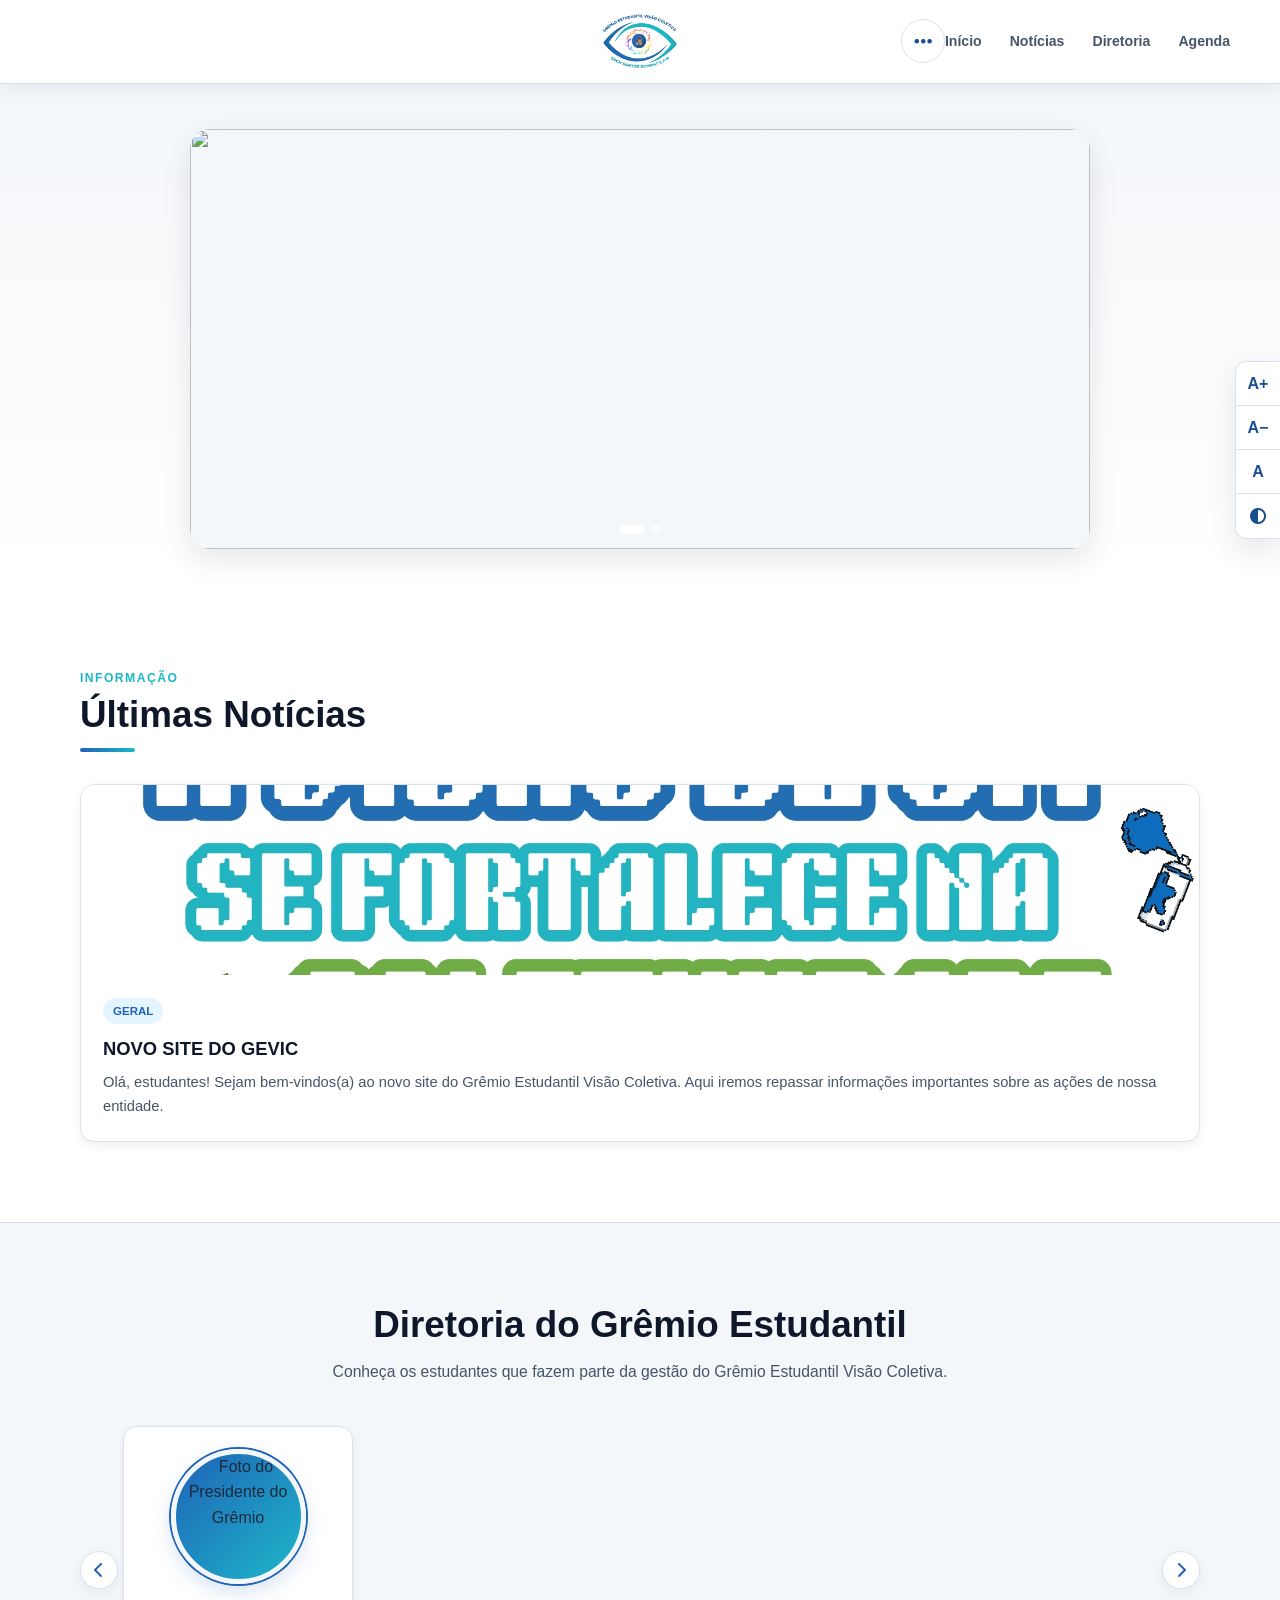
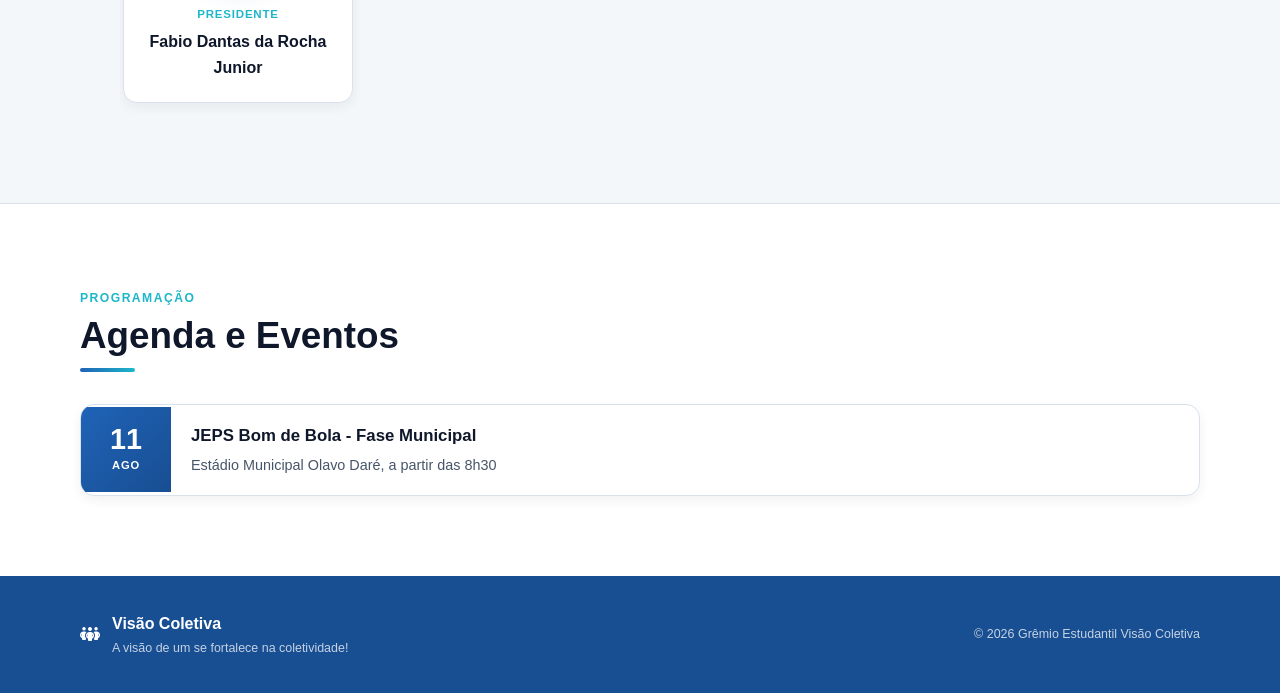
==== index.html @ e482800d "Atualizar o index.html" ====
<!DOCTYPE html>
<html lang="pt-BR">
<head>
    <meta charset="UTF-8">
    <meta name="viewport" content="width=device-width, initial-scale=1.0">

    <meta
        name="description"
        content="Site oficial do Grêmio Estudantil Visão Coletiva — GEVIC."
    >

    <title>Grêmio Estudantil Visão Coletiva | GEVIC</title>

    <link rel="stylesheet" href="style.css">

    <link
        rel="stylesheet"
        href="https://cdnjs.cloudflare.com/ajax/libs/font-awesome/6.4.0/css/all.min.css"
    >
</head>

<body>

    <!-- =====================================================
         ACESSIBILIDADE
    ====================================================== -->

    <aside
        class="accessibility-side"
        aria-label="Ferramentas de acessibilidade"
    >

        <button
            id="btn-increase-text"
            type="button"
            aria-label="Aumentar tamanho do texto"
            title="Aumentar texto"
        >
            A+
        </button>

        <button
            id="btn-decrease-text"
            type="button"
            aria-label="Diminuir tamanho do texto"
            title="Diminuir texto"
        >
            A−
        </button>

        <button
            id="btn-normal-text"
            type="button"
            aria-label="Restaurar tamanho normal"
            title="Tamanho normal"
        >
            A
        </button>

        <button
            id="btn-contrast"
            type="button"
            aria-label="Ativar alto contraste"
            title="Alto contraste"
        >
            <i class="fa-solid fa-circle-half-stroke"></i>
        </button>

    </aside>


    <!-- =====================================================
         CABEÇALHO
    ====================================================== -->

    <header class="site-header">

        <div class="header-container">

            <!-- Menu mobile -->
            <button
                class="mobile-menu-button"
                id="mobile-menu"
                type="button"
                aria-label="Abrir menu"
                aria-controls="nav-list"
                aria-expanded="false"
            >
                <i class="fa-solid fa-bars"></i>
            </button>


            <!-- Navegação esquerda -->
            <nav
                id="nav-list"
                class="main-nav"
                aria-label="Navegação principal"
            >

                <ul>
                    <li>
                        <a href="#home">Início</a>
                    </li>

                    <li>
                        <a href="#noticias">Notícias</a>
                    </li>

                    <li>
                        <a href="#diretoria">Diretoria</a>
                    </li>

                    <li>
                        <a href="#agenda">Agenda</a>
                    </li>
                </ul>

            </nav>


            <!-- =================================================
                 LOGO CENTRAL
            ================================================== -->

            <a
                href="#home"
                class="center-logo"
                aria-label="Grêmio Estudantil Visão Coletiva"
            >

                <img src="gevic.png" alt="Logo do Grêmio"
                class="header-logo">

            </a>


            <!-- =================================================
                 AÇÕES DO CABEÇALHO
            ================================================== -->

            <div class="header-actions">

                <button
                    class="header-more-button"
                    id="btn-search"
                    type="button"
                    aria-label="Abrir pesquisa"
                    aria-expanded="false"
                    title="Pesquisar"
                >
                    <i class="fa-solid fa-ellipsis"></i>
                </button>

            </div>

        </div>


        <!-- =====================================================
             PAINEL DE PESQUISA
        ====================================================== -->

        <div
            class="search-panel"
            id="search-panel"
            aria-hidden="true"
        >

            <form
                id="search-form"
                role="search"
            >

                <label for="site-search">
                    Pesquisar no site
                </label>

                <div class="search-input-wrap">

                    <input
                        id="site-search"
                        type="search"
                        placeholder="Digite o que procura..."
                        autocomplete="off"
                    >

                    <button
                        type="submit"
                        aria-label="Pesquisar"
                    >
                        <i class="fa-solid fa-magnifying-glass"></i>
                    </button>

                </div>

            </form>

        </div>

    </header>



    <!-- =====================================================
         CONTEÚDO PRINCIPAL
    ====================================================== -->

    <main>


        <!-- =================================================
             INÍCIO / BANNERS
        ================================================== -->

        <section
            id="home"
            class="hero-section"
        >

            <div
                class="banner-carousel-container"
                id="banner-container"
            >

                <div
                    class="banner-track"
                    id="banner-track"
                >

                    <div class="banner-slide active">

                        <img
                            src="slogan.jpg
                            alt="Banner do Grêmio Estudantil Visão Coletiva"
                            class="banner-img"
                        >

                    </div>


                    <div class="banner-slide">

                        <img
                            src="11ago.png"
                            alt="Banner Dia do Estudante"
                            class="banner-img"
                        >

                    </div>

                </div>


                <div
                    class="carousel-dots"
                    id="banner-dots"
                    aria-label="Selecionar banner"
                ></div>

            </div>

        </section>



        <!-- =================================================
             NOTÍCIAS
        ================================================== -->

        <section
            id="noticias"
            class="section-light"
        >

            <div class="container">

                <div class="section-heading">

                    <span class="section-kicker">
                        Informação
                    </span>

                    <h2 class="section-title">
                        Últimas Notícias
                    </h2>

                </div>


                <div
                    class="grid-cards"
                    id="noticias-grid"
                >

                    <article class="card">

                        <img
                            src="slogan.jpg"
                            alt="Imagem da notícia 1"
                            class="card-img"
                        >

                        <div class="card-content">

                            <span class="card-tag">
                                Geral
                            </span>

                            <h3>
                                NOVO SITE DO GEVIC
                            </h3>

                            <p>
                                Olá, estudantes! Sejam bem-vindos(a) ao novo site do Grêmio Estudantil Visão Coletiva. Aqui iremos repassar informações importantes sobre as ações de nossa entidade.
                            </p>

                        </div>

                    </article>
                </div>

            </div>

        </section>



        <!-- =================================================
             DIRETORIA
        ================================================== -->

        <section
            id="diretoria"
            class="section-gray"
        >

            <div class="container">

                <div class="section-heading center">

                 <h2 class="section-title">
                        Diretoria do Grêmio Estudantil
                    </h2>

                    <p class="section-intro">
                        Conheça os estudantes que fazem parte da gestão
                        do Grêmio Estudantil Visão Coletiva.
                    </p>

                </div>


                <div class="members-carousel-wrapper">

                    <button
                        class="member-control prev"
                        id="member-prev"
                        type="button"
                        aria-label="Membro anterior"
                    >
                        <i class="fa-solid fa-chevron-left"></i>
                    </button>


                    <div
                        class="members-viewport"
                        id="members-viewport"
                    >

                        <div
                            class="members-track"
                            id="membros-grid"
                        >


                            <!-- MEMBRO 01 -->

                            <article class="member-card">

                                <div class="member-photo">

                                    <img
                                        src="diretoria/membro-01.jpg"
                                        alt="Foto do Presidente do Grêmio"
                                        loading="lazy"
                                    >

                                </div>

                                <span class="member-role">
                                    Presidente
                                </span>

                                <h3>
                                    Fabio Dantas da Rocha Junior
                                </h3>

                            </article>

                        </div>

                    </div>


                    <button
                        class="member-control next"
                        id="member-next"
                        type="button"
                        aria-label="Próximo membro"
                    >
                        <i class="fa-solid fa-chevron-right"></i>
                    </button>

                </div>

            </div>

        </section>



        <!-- =================================================
             AGENDA
        ================================================== -->

        <section
            id="agenda"
            class="section-light"
        >

            <div class="container">

                <div class="section-heading">

                    <span class="section-kicker">
                        Programação
                    </span>

                    <h2 class="section-title">
                        Agenda e Eventos
                    </h2>

                </div>


                <div
                    class="events-list"
                    id="eventos-list"
                >

                    <article class="event-item">

                        <div class="event-date">

                            <span class="day">
                                11
                            </span>

                            <span class="month">
                                AGO
                            </span>

                        </div>


                        <div class="event-details">

                            <h3>
                                JEPS Bom de Bola - Fase Municipal
                            </h3>

                            <p>
                                Estádio Municipal Olavo Daré, a partir das 8h30
                            </p>

                        </div>

                    </article>

                </div>

            </div>

        </section>

    </main>



    <!-- =====================================================
         RODAPÉ
    ====================================================== -->

    <footer>

        <div class="footer-container">

            <div class="footer-brand">

                <span class="logo-mark small">
                    <i class="fa-solid fa-people-group"></i>
                </span>

                <div>

                    <strong>
                        Visão Coletiva
                    </strong>

                    <p>
                        A visão de um se fortalece na coletividade!
                    </p>

                </div>

            </div>


            <p class="copyright">
                © 2026 Grêmio Estudantil Visão Coletiva
            </p>

        </div>

    </footer>


    <script src="script.js"></script>

</body>
</html>
---- style.css ----
/* ============================================================
   VARIÁVEIS
============================================================ */

:root {
    --blue: #1F63B7;
    --blue-dark: #184E92;
    --turquoise: #1DB7C9;

    --white: #FFFFFF;
    --gray-50: #F8FAFC;
    --gray-100: #F4F7FA;
    --gray-200: #E2E8F0;
    --gray-400: #94A3B8;
    --gray-600: #475569;
    --gray-800: #1E293B;
    --gray-900: #0F172A;

    --border: #D9E2EC;

    --radius-sm: 8px;
    --radius-md: 14px;
    --radius-lg: 20px;

    --shadow-sm: 0 4px 12px rgba(15, 23, 42, .06);
    --shadow-md: 0 10px 30px rgba(15, 23, 42, .10);

    --font:
        Inter,
        -apple-system,
        BlinkMacSystemFont,
        "Segoe UI",
        sans-serif;
}


/* ============================================================
   RESET
============================================================ */

* {
    margin: 0;
    padding: 0;
    box-sizing: border-box;
}

html {
    scroll-behavior: smooth;
    scroll-padding-top: 90px;
}

body {
    font-family: var(--font);
    background: var(--white);
    color: var(--gray-800);
    line-height: 1.6;
    overflow-x: hidden;
}

body.high-contrast {
    --white: #000000;
    --gray-50: #000000;
    --gray-100: #111111;
    --gray-200: #FFFFFF;
    --gray-600: #FFFFFF;
    --gray-800: #FFFFFF;
    --gray-900: #FFFF00;
    --border: #FFFFFF;

    background: #000;
    color: #fff;
}

a {
    color: inherit;
    text-decoration: none;
}

button,
input {
    font: inherit;
}

button {
    cursor: pointer;
}

img {
    max-width: 100%;
    display: block;
}


/* ============================================================
   CONTAINER
============================================================ */

.container {
    width: min(1120px, calc(100% - 40px));
    margin: 0 auto;
}


/* ============================================================
   ACESSIBILIDADE LATERAL
============================================================ */

.accessibility-side {
    position: fixed;
    right: 0;
    top: 50%;
    transform: translateY(-50%);

    display: flex;
    flex-direction: column;

    background: var(--white);

    border: 1px solid var(--border);
    border-right: none;

    border-radius: 12px 0 0 12px;

    box-shadow: var(--shadow-md);

    overflow: hidden;

    z-index: 2000;
}

.accessibility-side button {
    width: 44px;
    height: 44px;

    border: none;
    border-bottom: 1px solid var(--border);

    background: var(--white);
    color: var(--blue-dark);

    font-weight: 800;

    display: flex;
    align-items: center;
    justify-content: center;

    transition: .2s;
}

.accessibility-side button:last-child {
    border-bottom: none;
}

.accessibility-side button:hover,
.accessibility-side button:focus-visible {
    background: var(--blue);
    color: white;
}


/* ============================================================
   CABEÇALHO
============================================================ */

.site-header {
    position: sticky;
    top: 0;

    width: 100%;

    background: rgba(255, 255, 255, .96);

    backdrop-filter: blur(12px);

    border-bottom: 1px solid var(--border);

    box-shadow: 0 4px 18px rgba(15, 23, 42, .07);

    z-index: 1500;
}

.header-container {
    position: relative;

    width: min(1180px, calc(100% - 40px));
    height: 82px;

    margin: 0 auto;

    display: flex;
    align-items: center;
    justify-content: space-between;
}


/* ============================================================
   LOGO CENTRAL
============================================================ */

.center-logo {
    position: absolute;
    left: 50%;
    top: 50%;

    transform: translate(-50%, -50%);

    display: flex;
    align-items: center;
    gap: 10px;

    color: var(--blue-dark);

    white-space: nowrap;

    transition: .25s;
}

.center-logo:hover {
    transform: translate(-50%, -50%) scale(1.03);
}

.header-logo{
    width: 100px;
    height: 100px;
    object-fit: contain;
    display: block;
}


/* ============================================================
   NAVEGAÇÃO
============================================================ */

.main-nav {
    order: 1;
}

.main-nav ul {
    list-style: none;

    display: flex;
    align-items: center;

    gap: 28px;
}

.main-nav a {
    position: relative;

    color: var(--gray-600);

    font-size: .88rem;
    font-weight: 750;

    transition: color .2s;
}

.main-nav a::after {
    content: "";

    position: absolute;

    left: 0;
    bottom: -7px;

    width: 0;
    height: 2px;

    background: var(--turquoise);

    transition: width .2s;
}

.main-nav a:hover {
    color: var(--blue);
}

.main-nav a:hover::after {
    width: 100%;
}


/* ============================================================
   BOTÃO TRÊS PONTOS
============================================================ */

.header-actions {
    margin-left: auto;

    display: flex;
    align-items: center;

    z-index: 3;
}

.header-more-button {
    width: 44px;
    height: 44px;

    border: 1px solid var(--border);

    border-radius: 50%;

    background: var(--white);

    color: var(--blue-dark);

    display: flex;
    align-items: center;
    justify-content: center;

    font-size: 1.3rem;

    transition: .25s;
}

.header-more-button:hover,
.header-more-button.active {
    color: white;
    background: var(--blue);

    border-color: var(--blue);

    transform: scale(1.05);
}


/* ============================================================
   MENU MOBILE
============================================================ */

.mobile-menu-button {
    display: none;

    width: 44px;
    height: 44px;

    border: none;
    border-radius: 10px;

    background: var(--gray-100);
    color: var(--blue);

    font-size: 1.2rem;
}


/* ============================================================
   PESQUISA
============================================================ */

.search-panel {
    max-height: 0;
    overflow: hidden;

    opacity: 0;

    border-top: 1px solid transparent;

    transition:
        max-height .3s ease,
        opacity .25s ease,
        padding .3s ease,
        border-color .3s ease;
}

.search-panel.active {
    max-height: 130px;

    opacity: 1;

    padding: 18px 20px;

    border-top-color: var(--border);
}

.search-panel form {
    width: min(700px, 100%);
    margin: 0 auto;
}

.search-panel label {
    display: block;

    margin-bottom: 7px;

    font-size: .8rem;
    font-weight: 800;

    color: var(--gray-600);
}

.search-input-wrap {
    display: flex;

    border: 1px solid var(--border);

    border-radius: 10px;

    overflow: hidden;

    background: var(--white);
}

.search-input-wrap input {
    width: 100%;

    border: none;
    outline: none;

    padding: 12px 14px;

    color: var(--gray-800);
    background: transparent;
}

.search-input-wrap button {
    width: 50px;

    border: none;

    color: white;
    background: var(--blue);
}


/* ============================================================
   HERO
============================================================ */

.hero-section {
    padding: 45px 20px 35px;

    background:
        linear-gradient(
            180deg,
            var(--gray-100),
            var(--white)
        );
}

.banner-carousel-container {
    position: relative;

    width: min(900px, 100%);

    margin: 0 auto;

    overflow: hidden;

    border-radius: var(--radius-lg);

    box-shadow: var(--shadow-md);

    background: var(--gray-100);
}

.banner-track {
    position: relative;

    width: 100%;

    min-height: 280px;
}

.banner-slide {
    display: none;

    width: 100%;
}

.banner-slide.active {
    display: block;
}

.banner-img {
    width: 100%;
    height: 420px;

    object-fit: cover;
}

.carousel-dots {
    position: absolute;

    left: 50%;
    bottom: 15px;

    transform: translateX(-50%);

    display: flex;
    gap: 7px;

    z-index: 5;
}

.carousel-dot {
    width: 9px;
    height: 9px;

    border: none;
    border-radius: 50%;

    background: rgba(255,255,255,.65);

    transition: .2s;
}

.carousel-dot.active {
    width: 25px;

    border-radius: 5px;

    background: white;
}


/* ============================================================
   SEÇÕES
============================================================ */

section {
    padding: 80px 0;
}

.section-light {
    background: var(--white);
}

.section-gray {
    background: var(--gray-100);

    border-top: 1px solid var(--border);
    border-bottom: 1px solid var(--border);
}

.section-heading {
    margin-bottom: 32px;
}

.section-heading.center {
    text-align: center;
}

.section-kicker {
    display: inline-block;

    margin-bottom: 5px;

    color: var(--turquoise);

    font-size: .76rem;
    font-weight: 900;

    letter-spacing: .12em;
    text-transform: uppercase;
}

.section-title {
    position: relative;

    color: var(--gray-900);

    font-size: clamp(1.8rem, 4vw, 2.3rem);

    font-weight: 900;

    line-height: 1.2;
}

.section-heading:not(.center) .section-title::after {
    content: "";

    display: block;

    width: 55px;
    height: 4px;

    margin-top: 10px;

    border-radius: 4px;

    background:
        linear-gradient(
            90deg,
            var(--blue),
            var(--turquoise)
        );
}

.section-intro {
    max-width: 620px;

    margin: 12px auto 0;

    color: var(--gray-600);

    font-size: .98rem;
}


/* ============================================================
   NOTÍCIAS
============================================================ */

.grid-cards {
    display: grid;

    grid-template-columns:
        repeat(auto-fit, minmax(280px, 1fr));

    gap: 24px;
}

.card {
    overflow: hidden;

    background: var(--white);

    border: 1px solid var(--border);

    border-radius: var(--radius-md);

    box-shadow: var(--shadow-sm);

    transition:
        transform .25s,
        box-shadow .25s;
}

.card:hover {
    transform: translateY(-5px);

    box-shadow: var(--shadow-md);
}

.card-img {
    width: 100%;
    height: 190px;

    object-fit: cover;
}

.card-content {
    padding: 22px;
}

.card-tag {
    display: inline-block;

    margin-bottom: 10px;

    padding: 4px 10px;

    border-radius: 20px;

    background: #E5F5FF;

    color: var(--blue);

    font-size: .72rem;
    font-weight: 900;

    text-transform: uppercase;
}

.card h3 {
    margin-bottom: 8px;

    color: var(--gray-900);

    font-size: 1.15rem;
}

.card p {
    color: var(--gray-600);

    font-size: .92rem;
}


/* ============================================================
   DIRETORIA
============================================================ */

.members-carousel-wrapper {
    position: relative;

    display: flex;
    align-items: center;

    padding: 0 40px;
}

.members-viewport {
    width: 100%;

    overflow-x: auto;

    scrollbar-width: none;

    scroll-behavior: smooth;
}

.members-viewport::-webkit-scrollbar {
    display: none;
}

.members-track {
    display: flex;

    gap: 20px;

    width: max-content;

    padding: 10px 3px 20px;
}

.member-card {
    width: 230px;
    flex: 0 0 230px;

    padding: 22px 18px;

    text-align: center;

    background: var(--white);

    border: 1px solid var(--border);

    border-radius: var(--radius-md);

    box-shadow: var(--shadow-sm);

    transition:
        transform .25s,
        box-shadow .25s,
        border-color .25s;
}

.member-card:hover {
    transform: translateY(-6px);

    border-color: var(--turquoise);

    box-shadow: var(--shadow-md);
}

.member-photo {
    width: 135px;
    height: 135px;

    margin: 0 auto 16px;

    overflow: hidden;

    border-radius: 50%;

    border: 5px solid var(--gray-100);

    box-shadow:
        0 0 0 2px var(--blue),
        0 8px 20px rgba(31, 99, 183, .18);

    background:
        linear-gradient(
            135deg,
            var(--blue),
            var(--turquoise)
        );
}

.member-photo img {
    width: 100%;
    height: 100%;

    object-fit: cover;
}

.member-role {
    display: inline-block;

    margin-bottom: 6px;

    color: var(--turquoise);

    font-size: .72rem;
    font-weight: 900;

    letter-spacing: .07em;

    text-transform: uppercase;
}

.member-card h3 {
    color: var(--gray-900);

    font-size: 1rem;
    font-weight: 800;
}

.member-control {
    position: absolute;

    top: 50%;

    transform: translateY(-50%);

    width: 38px;
    height: 38px;

    border: 1px solid var(--border);

    border-radius: 50%;

    background: var(--white);

    color: var(--blue);

    display: flex;
    align-items: center;
    justify-content: center;

    box-shadow: var(--shadow-sm);

    z-index: 5;

    transition: .2s;
}

.member-control:hover {
    color: white;

    background: var(--blue);

    border-color: var(--blue);
}

.member-control.prev {
    left: 0;
}

.member-control.next {
    right: 0;
}


/* ============================================================
   AGENDA
============================================================ */

.events-list {
    display: flex;
    flex-direction: column;

    gap: 15px;
}

.event-item {
    display: flex;
    align-items: center;

    overflow: hidden;

    background: var(--white);

    border: 1px solid var(--border);

    border-radius: var(--radius-md);

    box-shadow: var(--shadow-sm);

    transition: .2s;
}

.event-item:hover {
    transform: translateX(4px);

    box-shadow: var(--shadow-md);
}

.event-date {
    width: 90px;
    min-height: 85px;

    flex-shrink: 0;

    display: flex;
    flex-direction: column;
    align-items: center;
    justify-content: center;

    color: white;

    background:
        linear-gradient(
            135deg,
            var(--blue),
            var(--blue-dark)
        );
}

.event-date .day {
    font-size: 1.8rem;
    font-weight: 900;

    line-height: 1;
}

.event-date .month {
    margin-top: 4px;

    font-size: .7rem;
    font-weight: 900;

    letter-spacing: .08em;
}

.event-details {
    padding: 18px 20px;
}

.event-details h3 {
    color: var(--gray-900);

    font-size: 1.05rem;
}

.event-details p {
    margin-top: 4px;

    color: var(--gray-600);

    font-size: .9rem;
}


/* ============================================================
   RODAPÉ
============================================================ */

footer {
    padding: 35px 20px;

    color: white;

    background: var(--blue-dark);
}

.footer-container {
    width: min(1120px, 100%);

    margin: 0 auto;

    display: flex;
    align-items: center;
    justify-content: space-between;

    gap: 20px;
}

.footer-brand {
    display: flex;
    align-items: center;

    gap: 12px;
}

.footer-brand strong {
    display: block;

    font-size: 1rem;
}

.footer-brand p {
    margin-top: 2px;

    color: rgba(255,255,255,.75);

    font-size: .78rem;
}

.copyright {
    color: rgba(255,255,255,.75);

    font-size: .78rem;
}


/* ============================================================
   ANIMAÇÃO
============================================================ */

.animate-on-scroll {
    opacity: 0;

    transform: translateY(18px);

    transition:
        opacity .6s ease,
        transform .6s ease;
}

.animate-on-scroll.is-visible {
    opacity: 1;

    transform: translateY(0);
}


/* ============================================================
   RESPONSIVIDADE
============================================================ */

@media (max-width: 800px) {

    .header-container {
        height: 70px;
    }

    .mobile-menu-button {
        display: flex;

        align-items: center;
        justify-content: center;
    }

    .main-nav {
        position: absolute;

        left: 0;
        top: 70px;

        width: 100%;

        max-height: 0;
        overflow: hidden;

        background: var(--white);

        border-bottom: 1px solid var(--border);

        transition: max-height .3s ease;
    }

    .main-nav.active {
        max-height: 300px;
    }

    .main-nav ul {
        flex-direction: column;
        align-items: stretch;

        gap: 0;

        padding: 10px 20px;
    }

    .main-nav li {
        border-bottom: 1px solid var(--border);
    }

    .main-nav li:last-child {
        border-bottom: none;
    }

    .main-nav a {
        display: block;

        padding: 13px 5px;
    }

    .main-nav a::after {
        display: none;
    }

    .center-logo {
        position: absolute;
    }

    .logo-text {
        font-size: .95rem;
    }

    .logo-mark {
        width: 40px;
        height: 40px;
    }

    .header-more-button {
        width: 40px;
        height: 40px;
    }

    .banner-img {
        height: 300px;
    }

    .accessibility-side {
        right: 0;
    }

    .accessibility-side button {
        width: 40px;
        height: 40px;
    }

    section {
        padding: 60px 0;
    }

    .footer-container {
        flex-direction: column;

        text-align: center;
    }
}


@media (max-width: 520px) {

    .container {
        width: min(100% - 30px, 1120px);
    }

    .header-container {
        width: calc(100% - 30px);
    }

    .logo-text {
        display: none;
    }

    .logo-mark {
        width: 42px;
        height: 42px;
    }

    .banner-img {
        height: 220px;
    }

    .members-carousel-wrapper {
        padding: 0 32px;
    }

    .member-card {
        width: 205px;
        flex-basis: 205px;
    }

    .member-photo {
        width: 120px;
        height: 120px;
    }

    .accessibility-side {
        top: auto;
        bottom: 20px;
        transform: none;

        border: 1px solid var(--border);
        border-radius: 12px;
    }

    .accessibility-side button {
        width: 38px;
        height: 38px;
    }
}
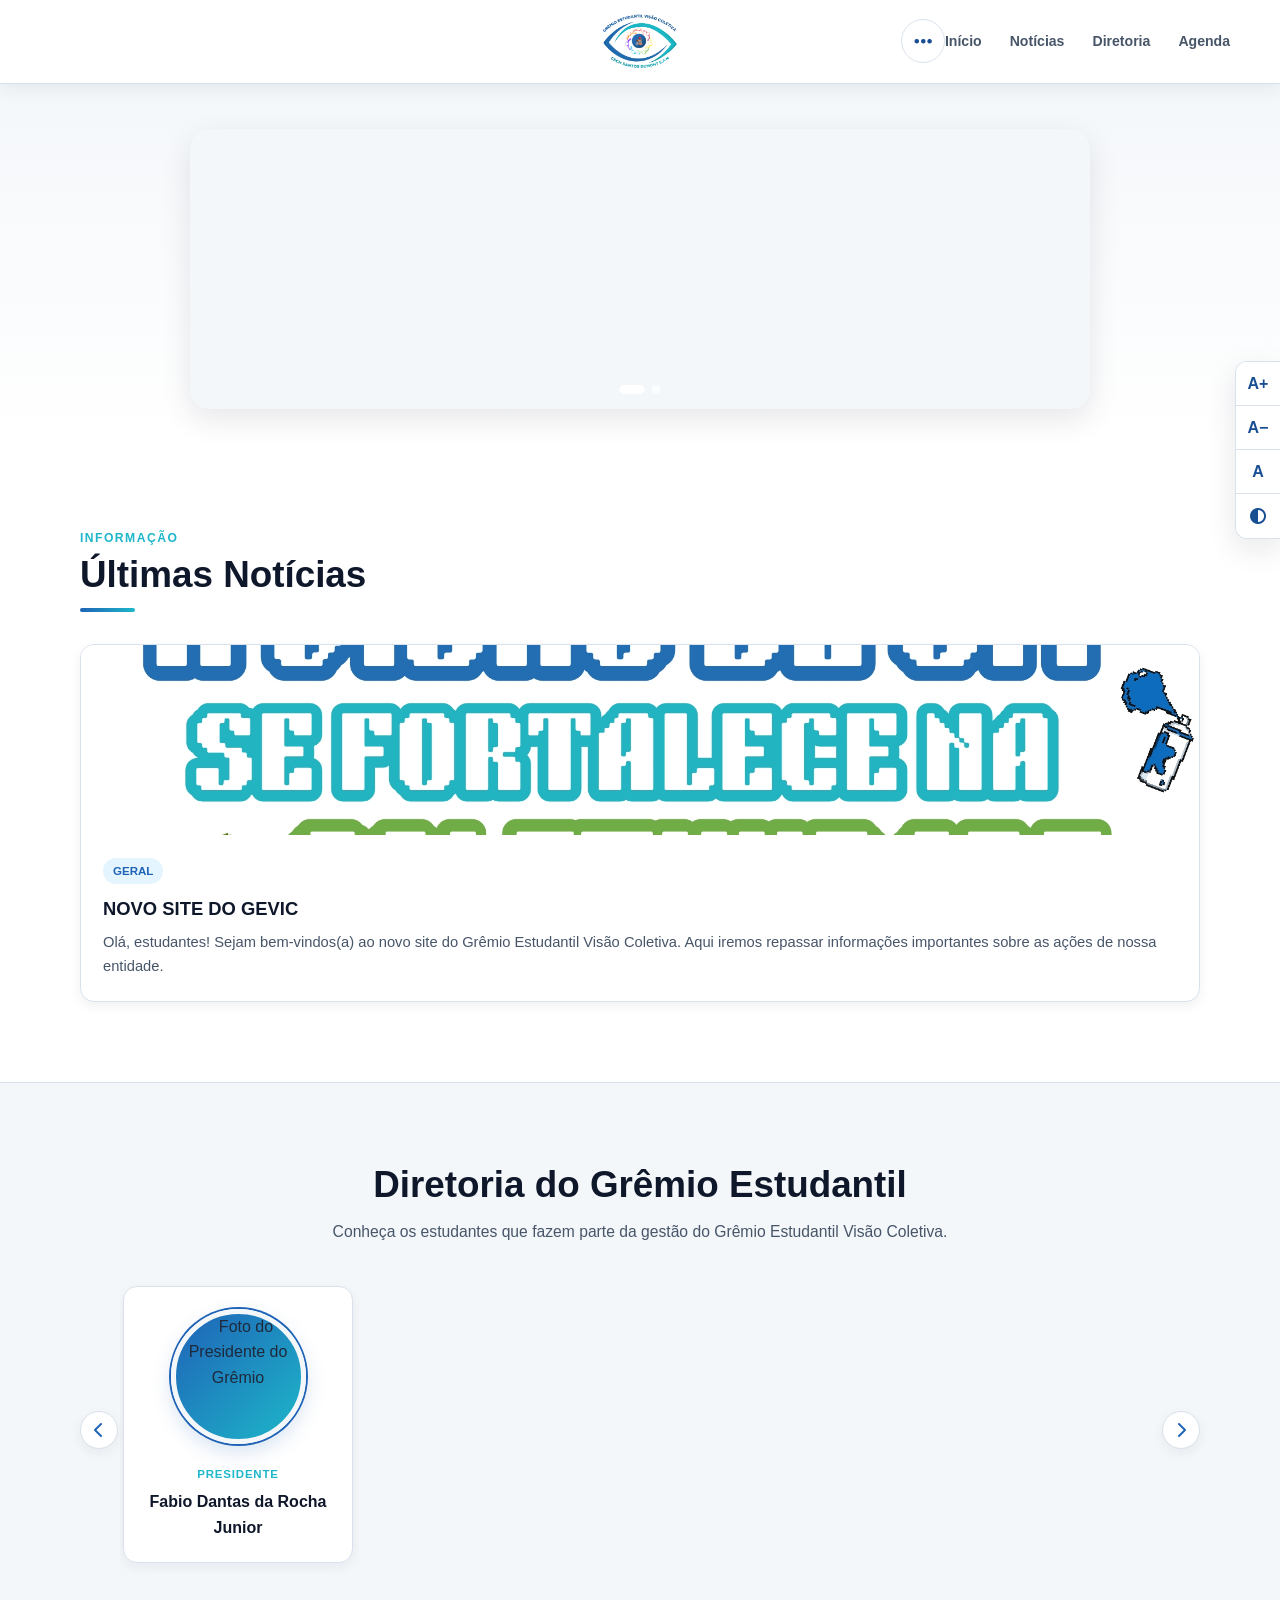
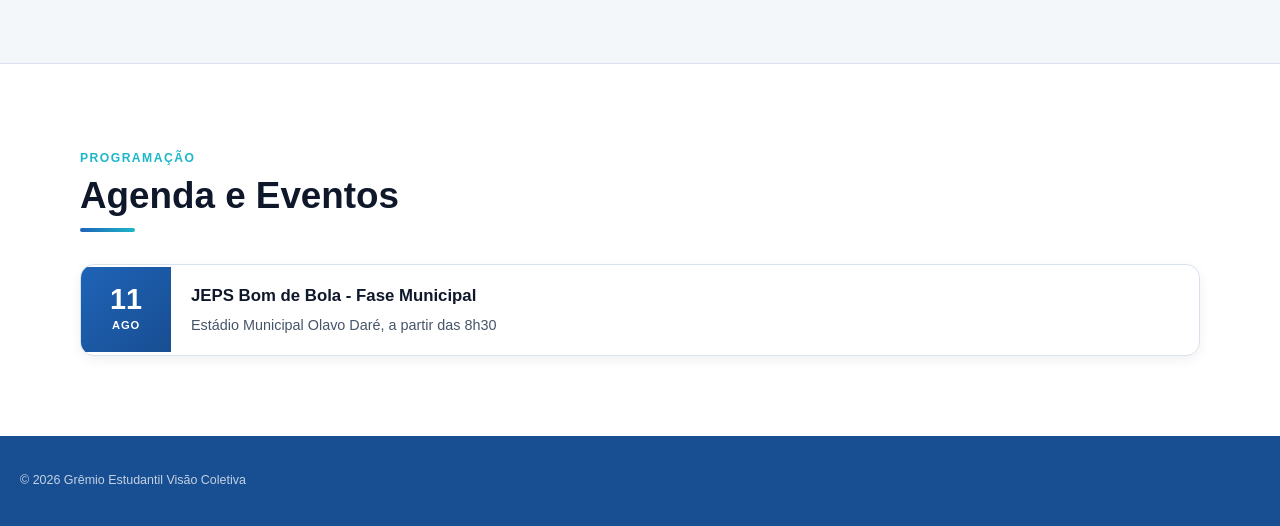
==== commit aba3826f: "Atualizar o index.html" ====
--- a/index.html
+++ b/index.html
@@ -227,22 +227,21 @@
                     id="banner-track"
                 >
 
-                    <div class="banner-slide active">
-
-                        <img
-                            src="slogan.jpg
-                            alt="Banner do Grêmio Estudantil Visão Coletiva"
-                            class="banner-img"
-                        >
-
-                    </div>
-
-
                     <div class="banner-slide">
 
                         <img
                             src="11ago.png"
                             alt="Banner Dia do Estudante"
+                            class="banner-img"
+                        >
+
+                    </div>
+
+ <div class="banner-slide">
+
+                        <img
+                            src="slogan.jpg"
+                            alt="Banner Inicial"
                             class="banner-img"
                         >
 
@@ -497,20 +496,7 @@
 
             <div class="footer-brand">
 
-                <span class="logo-mark small">
-                    <i class="fa-solid fa-people-group"></i>
-                </span>
-
-                <div>
-
-                    <strong>
-                        Visão Coletiva
-                    </strong>
-
-                    <p>
-                        A visão de um se fortalece na coletividade!
-                    </p>
-
+                
                 </div>
 
             </div>
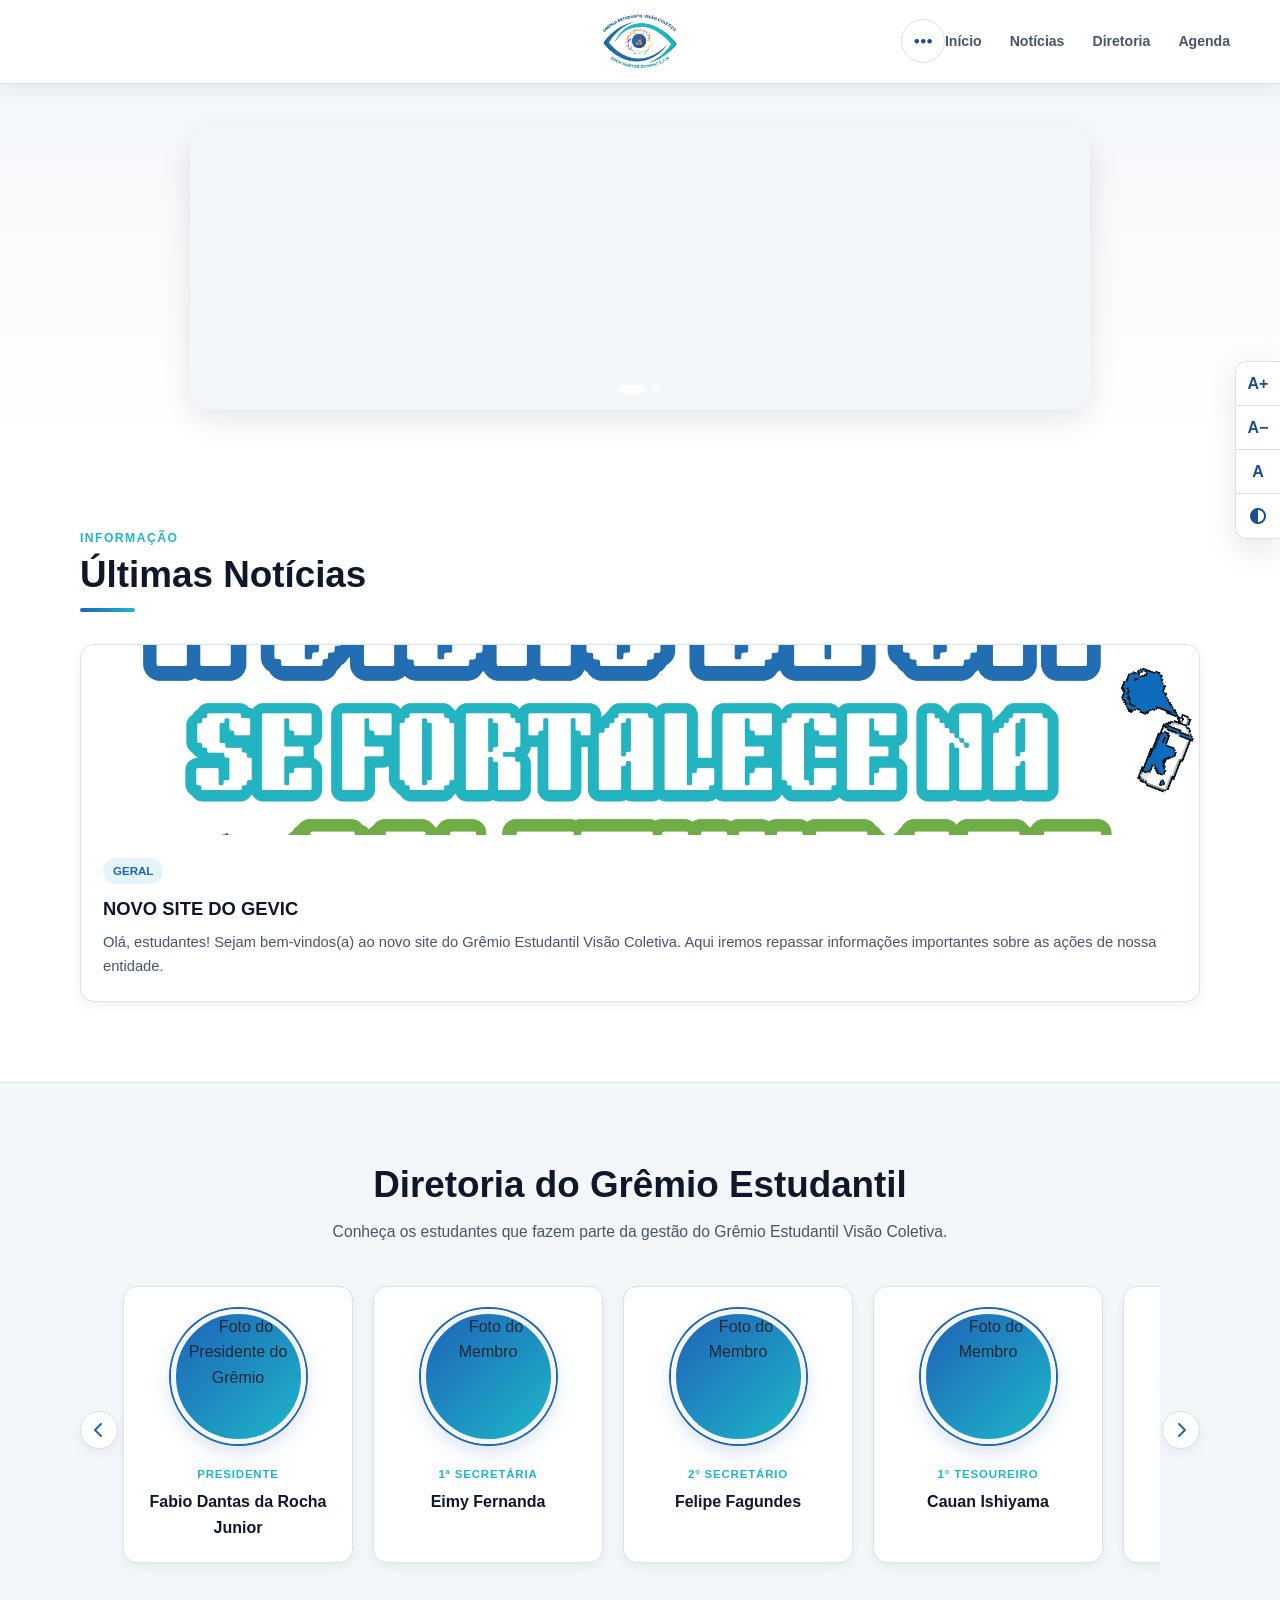
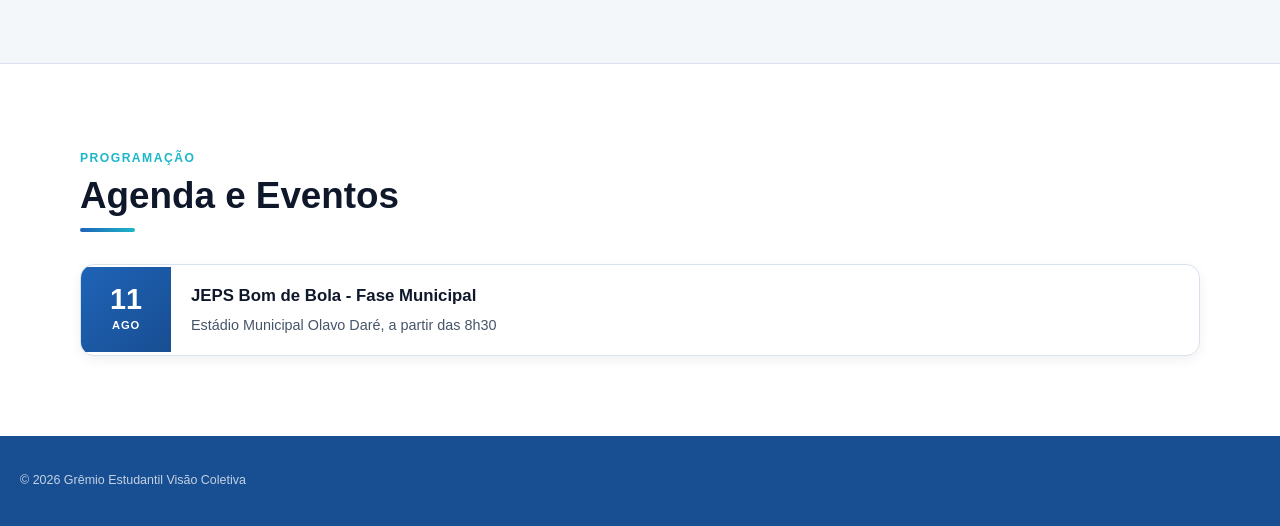
==== commit 424e1259: "Atualizar o index.html" ====
--- a/index.html
+++ b/index.html
@@ -396,6 +396,222 @@
 
                             </article>
 
+<!-- MEMBRO 02 -->
+
+                            <article class="member-card">
+
+                                <div class="member-photo">
+
+                                    <img
+                                        src="membro02.jpg"
+                                        alt="Foto do Membro"
+                                        loading="lazy"
+                                    >
+
+                                </div>
+
+                                <span class="member-role">
+                                    1ª Secretária
+                                </span>
+
+                                <h3>
+                                    Eimy Fernanda
+                                </h3>
+
+                            </article>
+
+<!-- MEMBRO 03 -->
+
+                            <article class="member-card">
+
+                                <div class="member-photo">
+
+                                    <img
+                                        src="membro03.jpg"
+                                        alt="Foto do Membro"
+                                        loading="lazy"
+                                    >
+
+                                </div>
+
+                                <span class="member-role">
+                                    2° Secretário
+                                </span>
+
+                                <h3>
+                                    Felipe Fagundes
+                                </h3>
+
+                            </article>
+
+<!-- MEMBRO 04 -->
+
+                            <article class="member-card">
+
+                                <div class="member-photo">
+
+                                    <img
+                                        src="membro04.jpg"
+                                        alt="Foto do Membro"
+                                        loading="lazy"
+                                    >
+
+                                </div>
+
+                                <span class="member-role">
+                                    1° Tesoureiro
+                                </span>
+
+                                <h3>
+                                    Cauan Ishiyama
+                                </h3>
+
+                            </article>
+
+<!-- MEMBRO 05 -->
+
+                            <article class="member-card">
+
+                                <div class="member-photo">
+
+                                    <img
+                                        src="membro05.jpg"
+                                        alt="Foto do Membro"
+                                        loading="lazy"
+                                    >
+
+                                </div>
+
+                                <span class="member-role">
+                                    2ª Tesoureira
+                                </span>
+
+                                <h3>
+                                    Larah Marcossi
+                                </h3>
+
+                            </article>
+
+<!-- MEMBRO 06 -->
+
+                            <article class="member-card">
+
+                                <div class="member-photo">
+
+                                    <img
+                                        src="membro06.jpg"
+                                        alt="Foto do Membro"
+                                        loading="lazy"
+                                    >
+
+                                </div>
+
+                                <span class="member-role">
+                                    Diretora de Esportes
+                                </span>
+
+                                <h3>
+                                    Isabely Garrido
+                                </h3>
+
+                            </article>
+
+<!-- MEMBRO 07 -->
+
+                            <article class="member-card">
+
+                                <div class="member-photo">
+
+                                    <img
+                                        src="membro07.jpg"
+                                        alt="Foto do Membro"
+                                        loading="lazy"
+                                    >
+
+                                </div>
+
+                                <span class="member-role">
+                                    Diretora de Relações Acadêmicas e Imprensa
+                                </span>
+
+                                <h3>
+                                    Julyana Sgorlon
+                                </h3>
+
+                            </article>
+
+<!-- MEMBRO 08 -->
+
+                            <article class="member-card">
+
+                                <div class="member-photo">
+
+                                    <img
+                                        src="membro08.jpg"
+                                        alt="Foto do Membro"
+                                        loading="lazy"
+                                    >
+
+                                </div>
+
+                                <span class="member-role">
+                                    Diretora Social
+                                </span>
+
+                                <h3>
+                                    Isabelli Siqueira
+                                </h3>
+
+                            </article>
+
+<!-- MEMBRO 09 -->
+
+                            <article class="member-card">
+
+                                <div class="member-photo">
+
+                                    <img
+                                        src="membro09.jpg"
+                                        alt="Foto do Membro"
+                                        loading="lazy"
+                                    >
+
+                                </div>
+
+                                <span class="member-role">
+                                    Diretor de Cultura
+                                </span>
+
+                                <h3>
+                                    Murilo Nascimento
+                                </h3>
+
+                            </article>
+
+<!-- MEMBRO 010 -->
+
+                            <article class="member-card">
+
+                                <div class="member-photo">
+
+                                    <img
+                                        src="membro10.jpg"
+                                        alt="Foto do Membro"
+                                        loading="lazy"
+                                    >
+
+                                </div>
+
+                                <span class="member-role">
+                                    Diretor de Saúde e Meio Ambiente
+                                </span>
+
+                                <h3>
+                                    Felipe Ghiraldi
+                                </h3>
+
+                            </article>
+
                         </div>
 
                     </div>
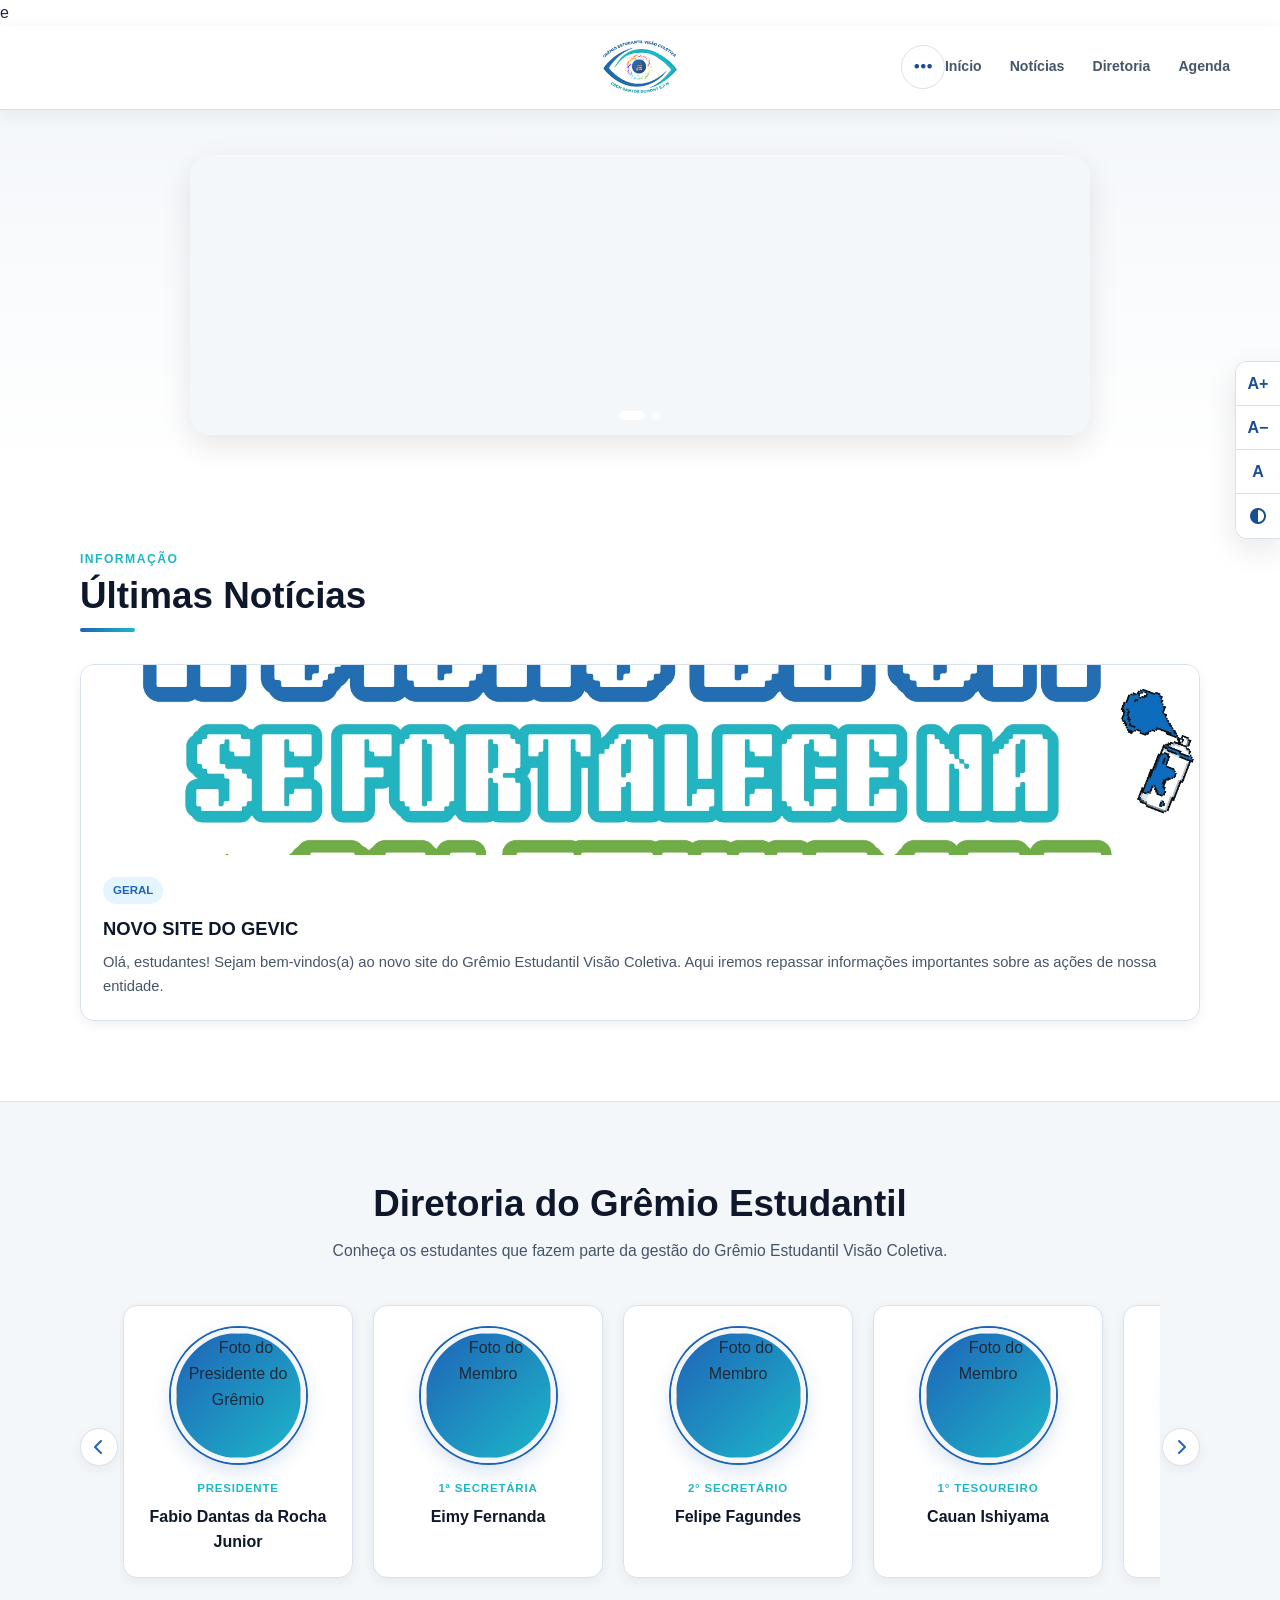
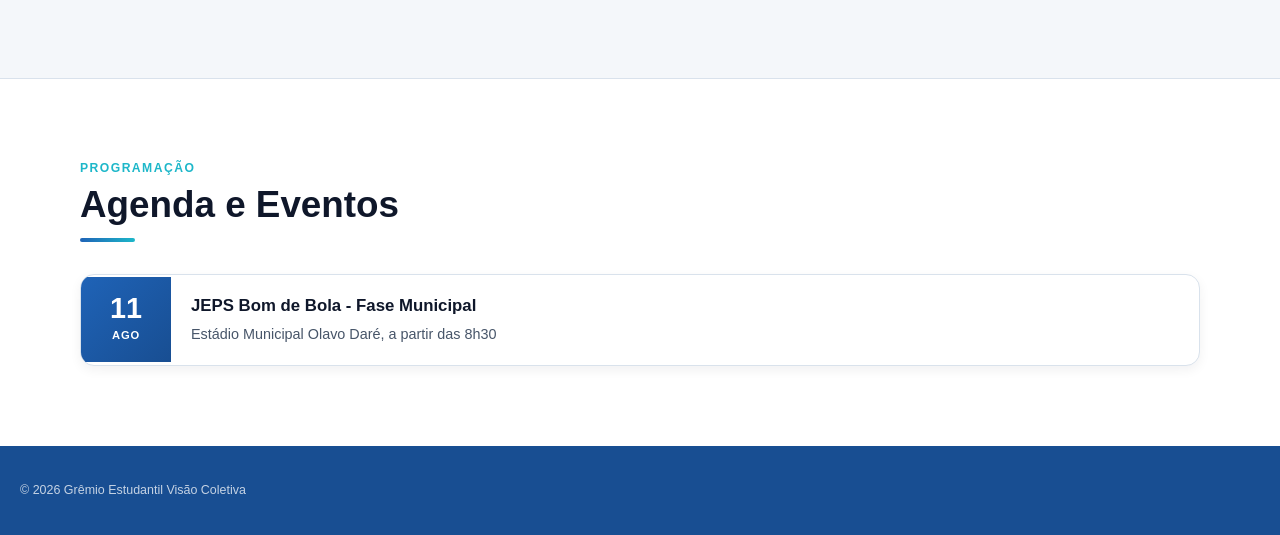
==== commit 87ce0d85: "Atualizar o index.html" ====
--- a/index.html
+++ b/index.html
@@ -1,4 +1,4 @@
-<!DOCTYPE html>
+e<!DOCTYPE html>
 <html lang="pt-BR">
 <head>
     <meta charset="UTF-8">
@@ -379,7 +379,7 @@
                                 <div class="member-photo">
 
                                     <img
-                                        src="diretoria/membro-01.jpg"
+                                        src="membro01.jpg"
                                         alt="Foto do Presidente do Grêmio"
                                         loading="lazy"
                                     >
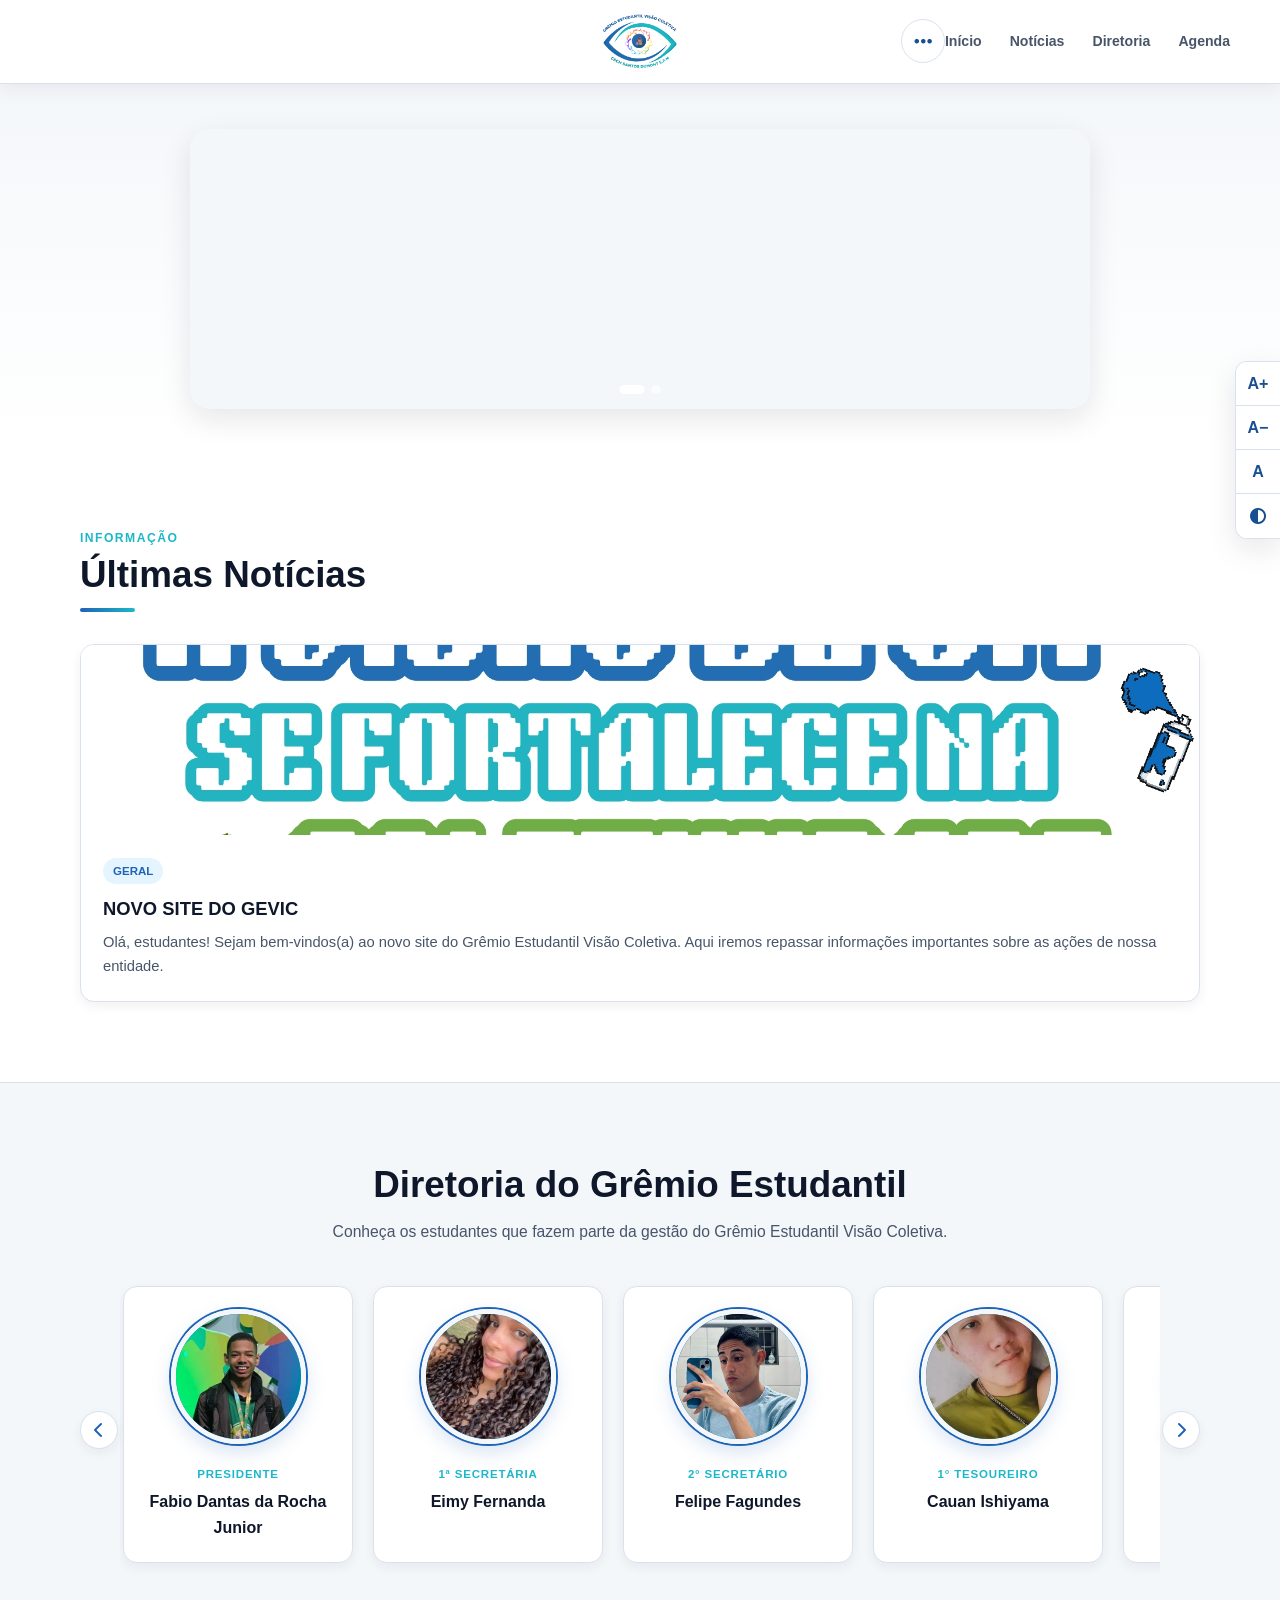
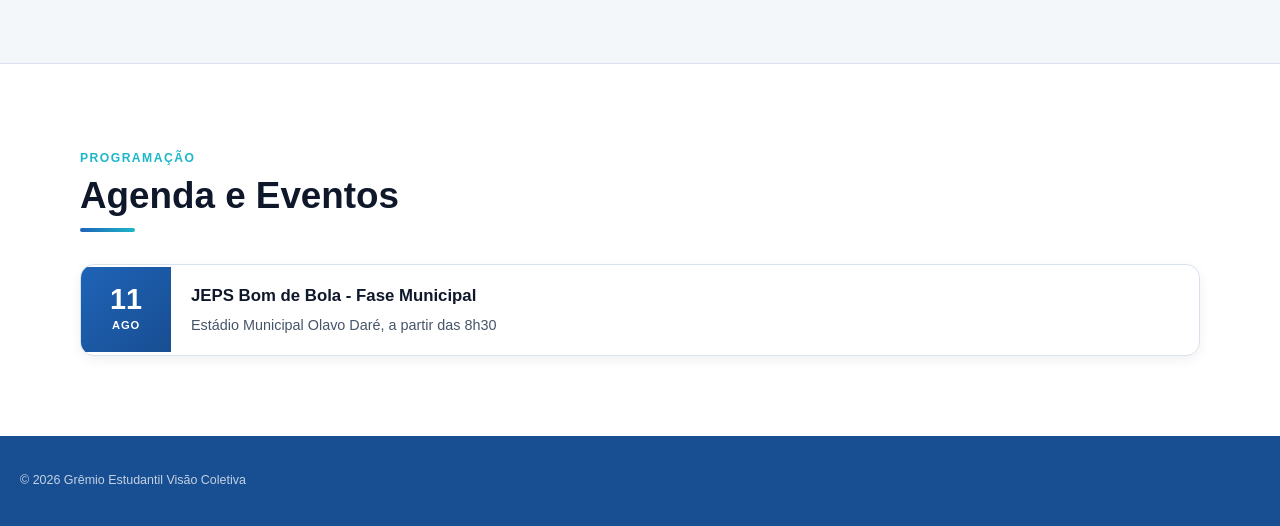
==== commit d9b1e93e: "Atualizar o index.html" ====
--- a/index.html
+++ b/index.html
@@ -1,4 +1,4 @@
-e<!DOCTYPE html>
+<!DOCTYPE html>
 <html lang="pt-BR">
 <head>
     <meta charset="UTF-8">
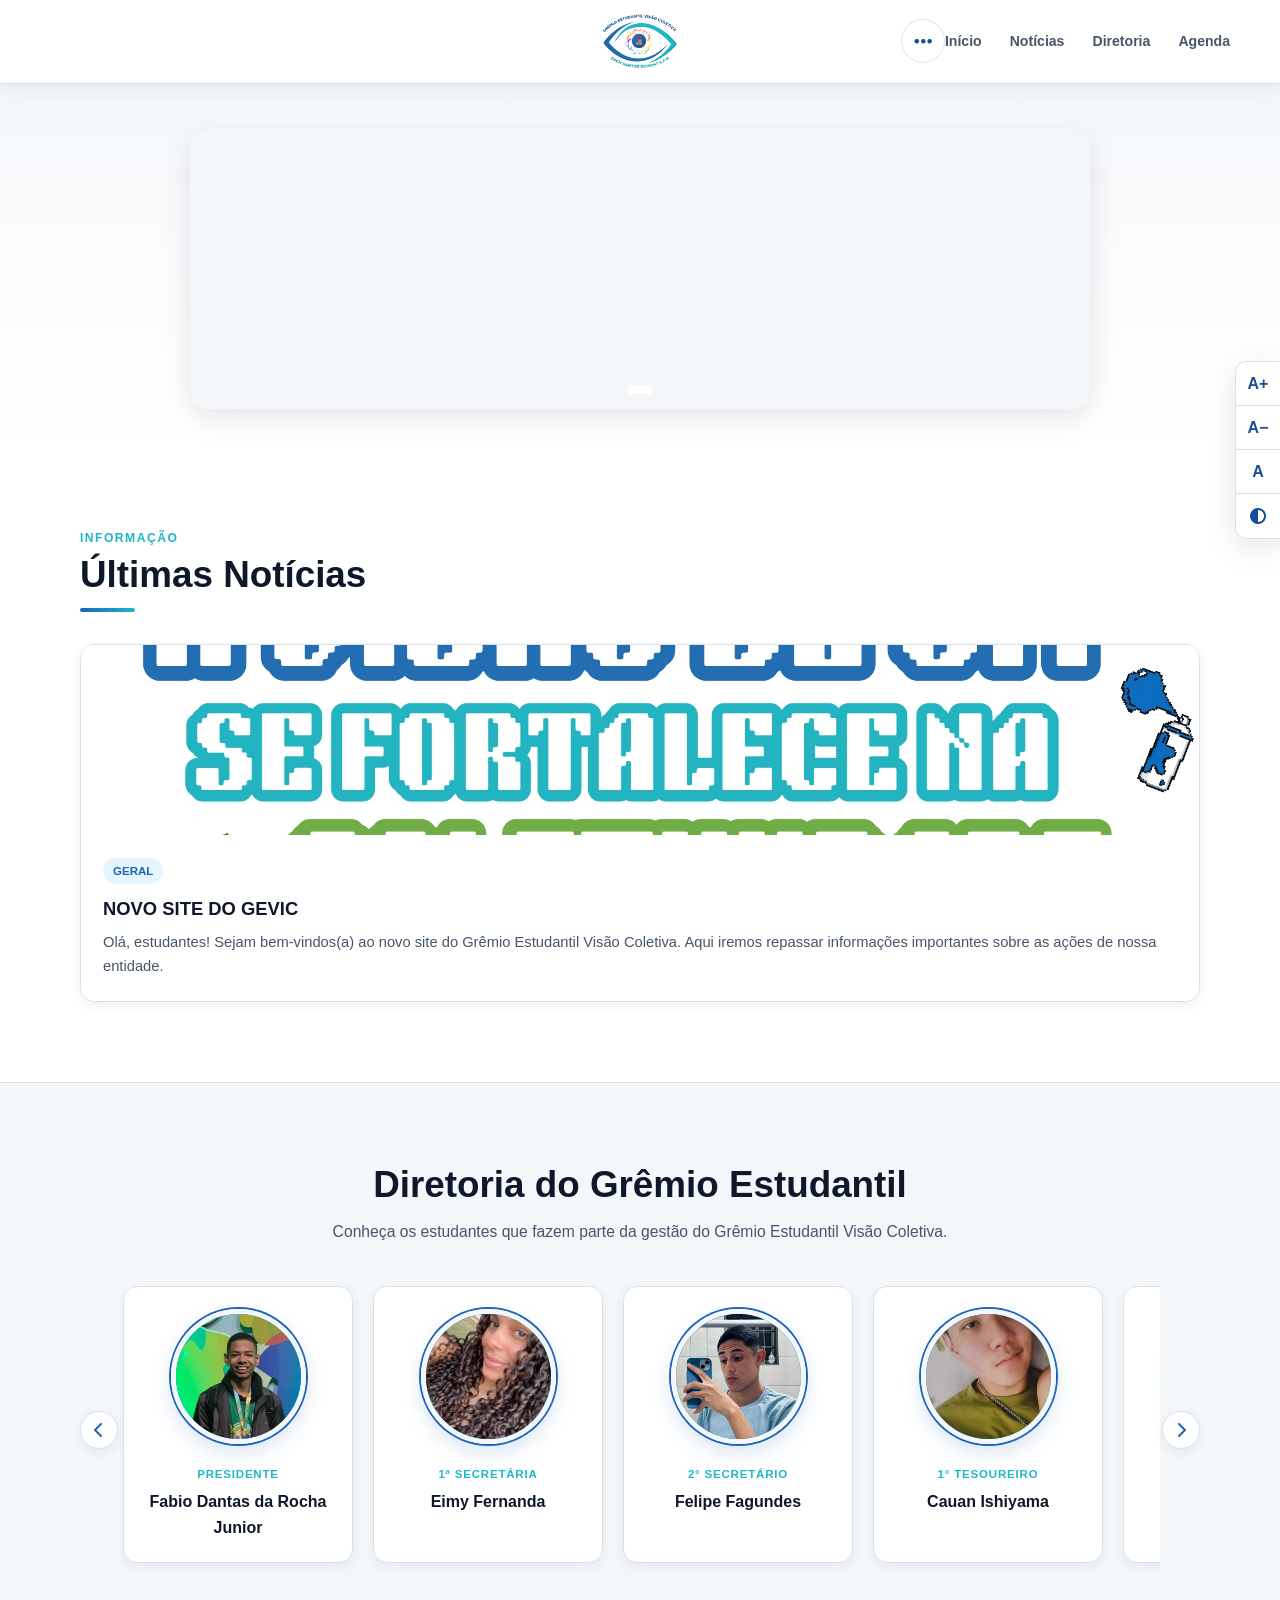
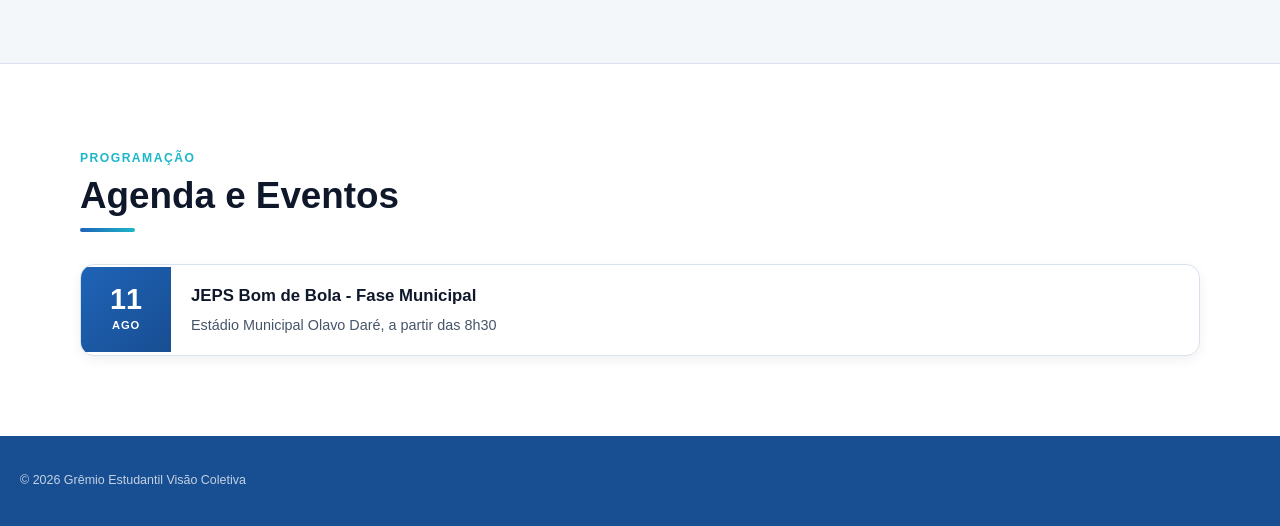
==== commit a199157d: "l" ====
--- a/index.html
+++ b/index.html
@@ -9,7 +9,8 @@
         content="Site oficial do Grêmio Estudantil Visão Coletiva — GEVIC."
     >
 
-    <title>Grêmio Estudantil Visão Coletiva | GEVIC</title>
+    <title>Grêmio Estudantil Visão Coletiva</title>
+    <link rel="icon" type="image/png" href="gevic.png">
 
     <link rel="stylesheet" href="style.css">
 
@@ -227,17 +228,8 @@
                     id="banner-track"
                 >
 
+
                     <div class="banner-slide">
-
-                        <img
-                            src="11ago.png"
-                            alt="Banner Dia do Estudante"
-                            class="banner-img"
-                        >
-
-                    </div>
-
- <div class="banner-slide">
 
                         <img
                             src="slogan.jpg"
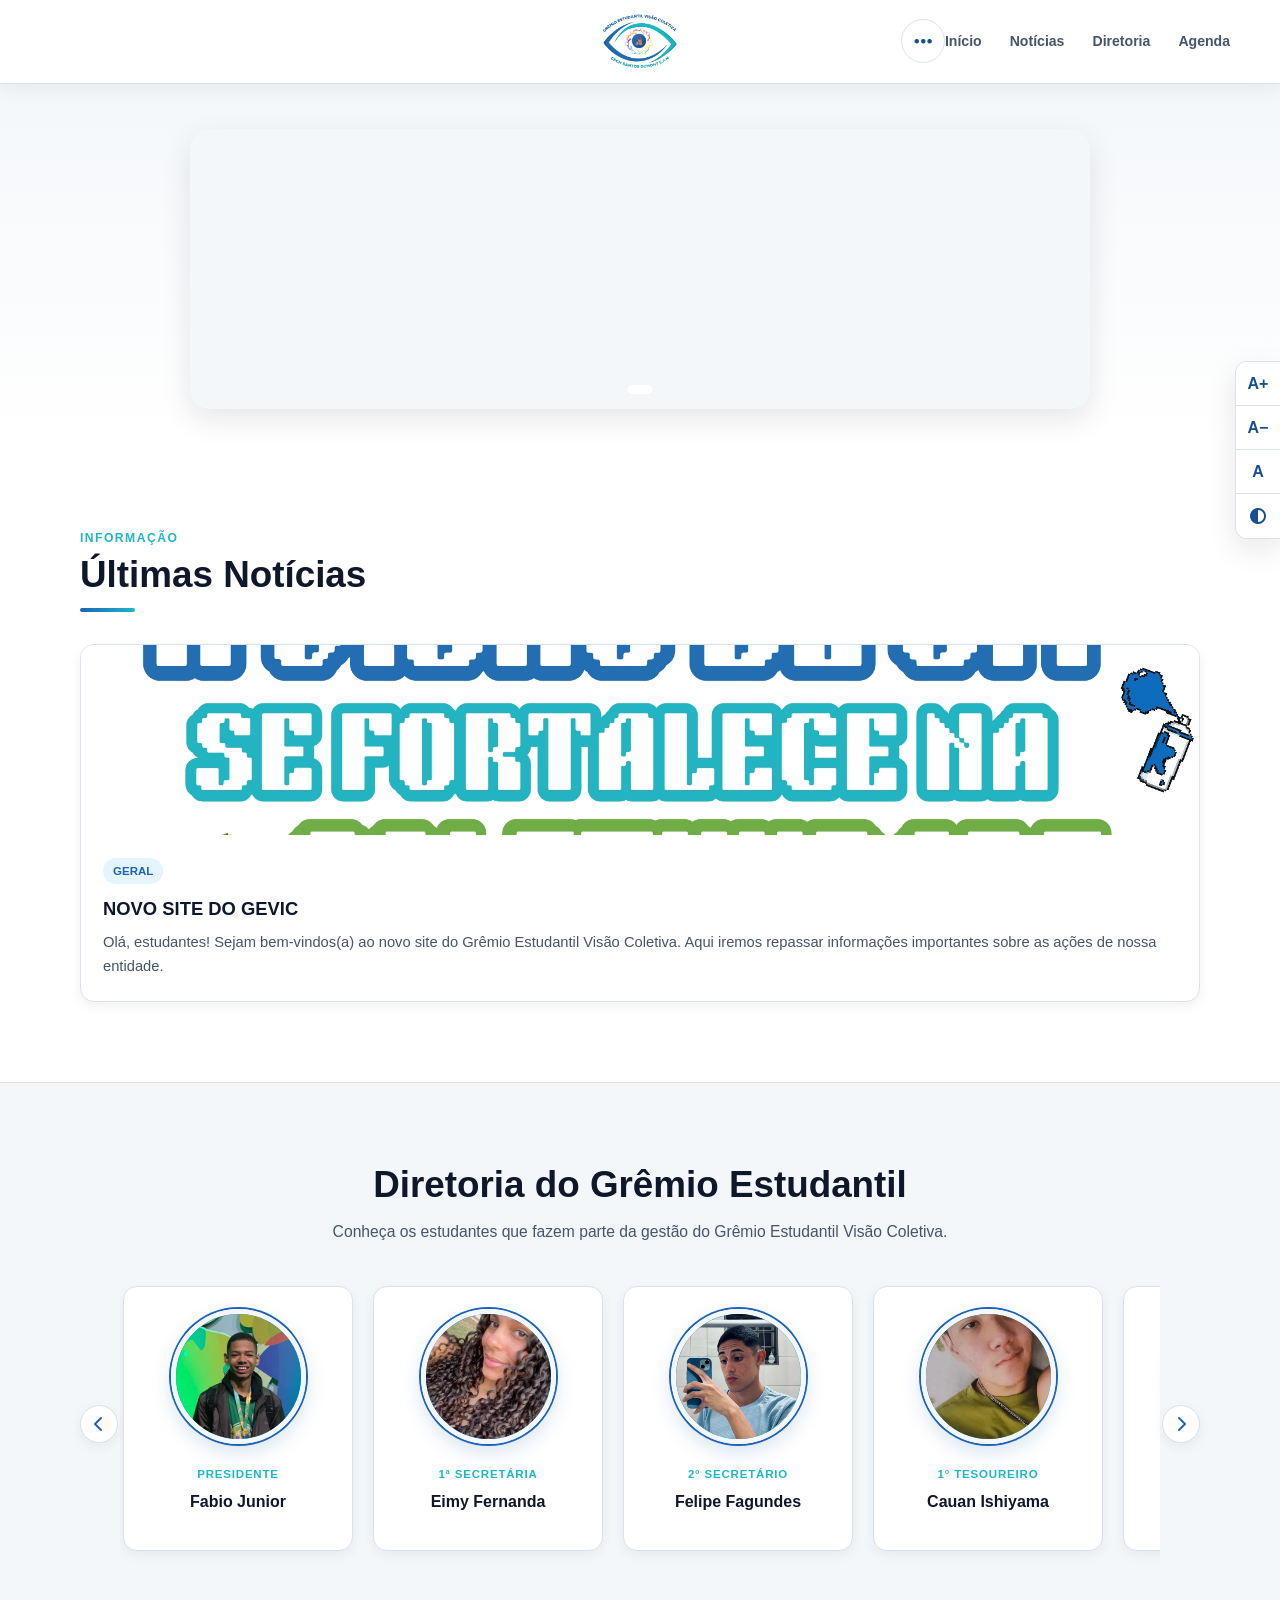
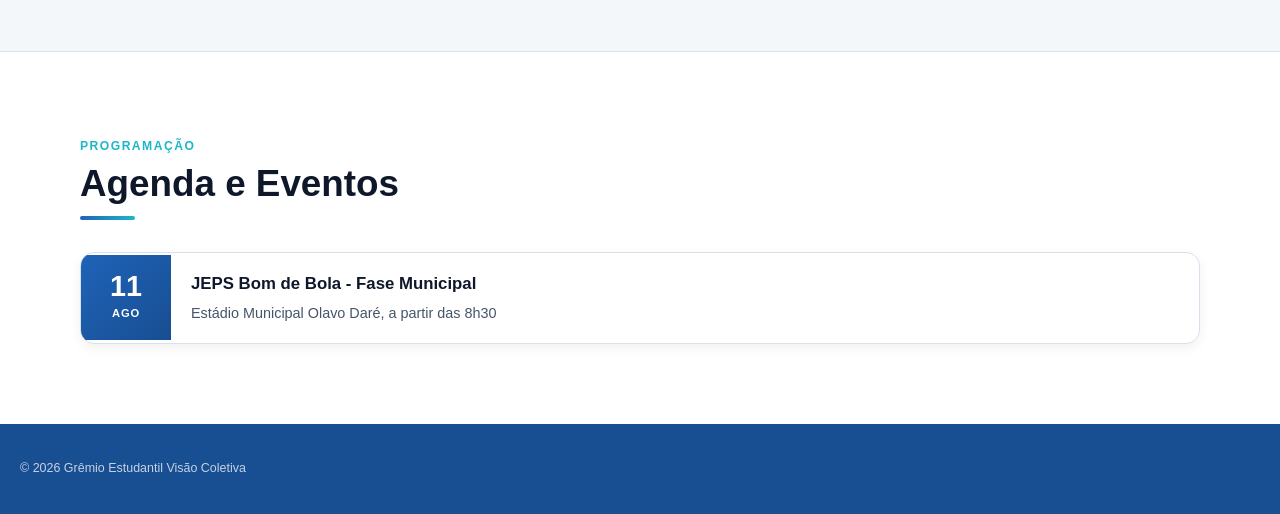
==== commit 374e3edb: "k" ====
--- a/index.html
+++ b/index.html
@@ -383,7 +383,7 @@
                                 </span>
 
                                 <h3>
-                                    Fabio Dantas da Rocha Junior
+                                    Fabio Junior
                                 </h3>
 
                             </article>
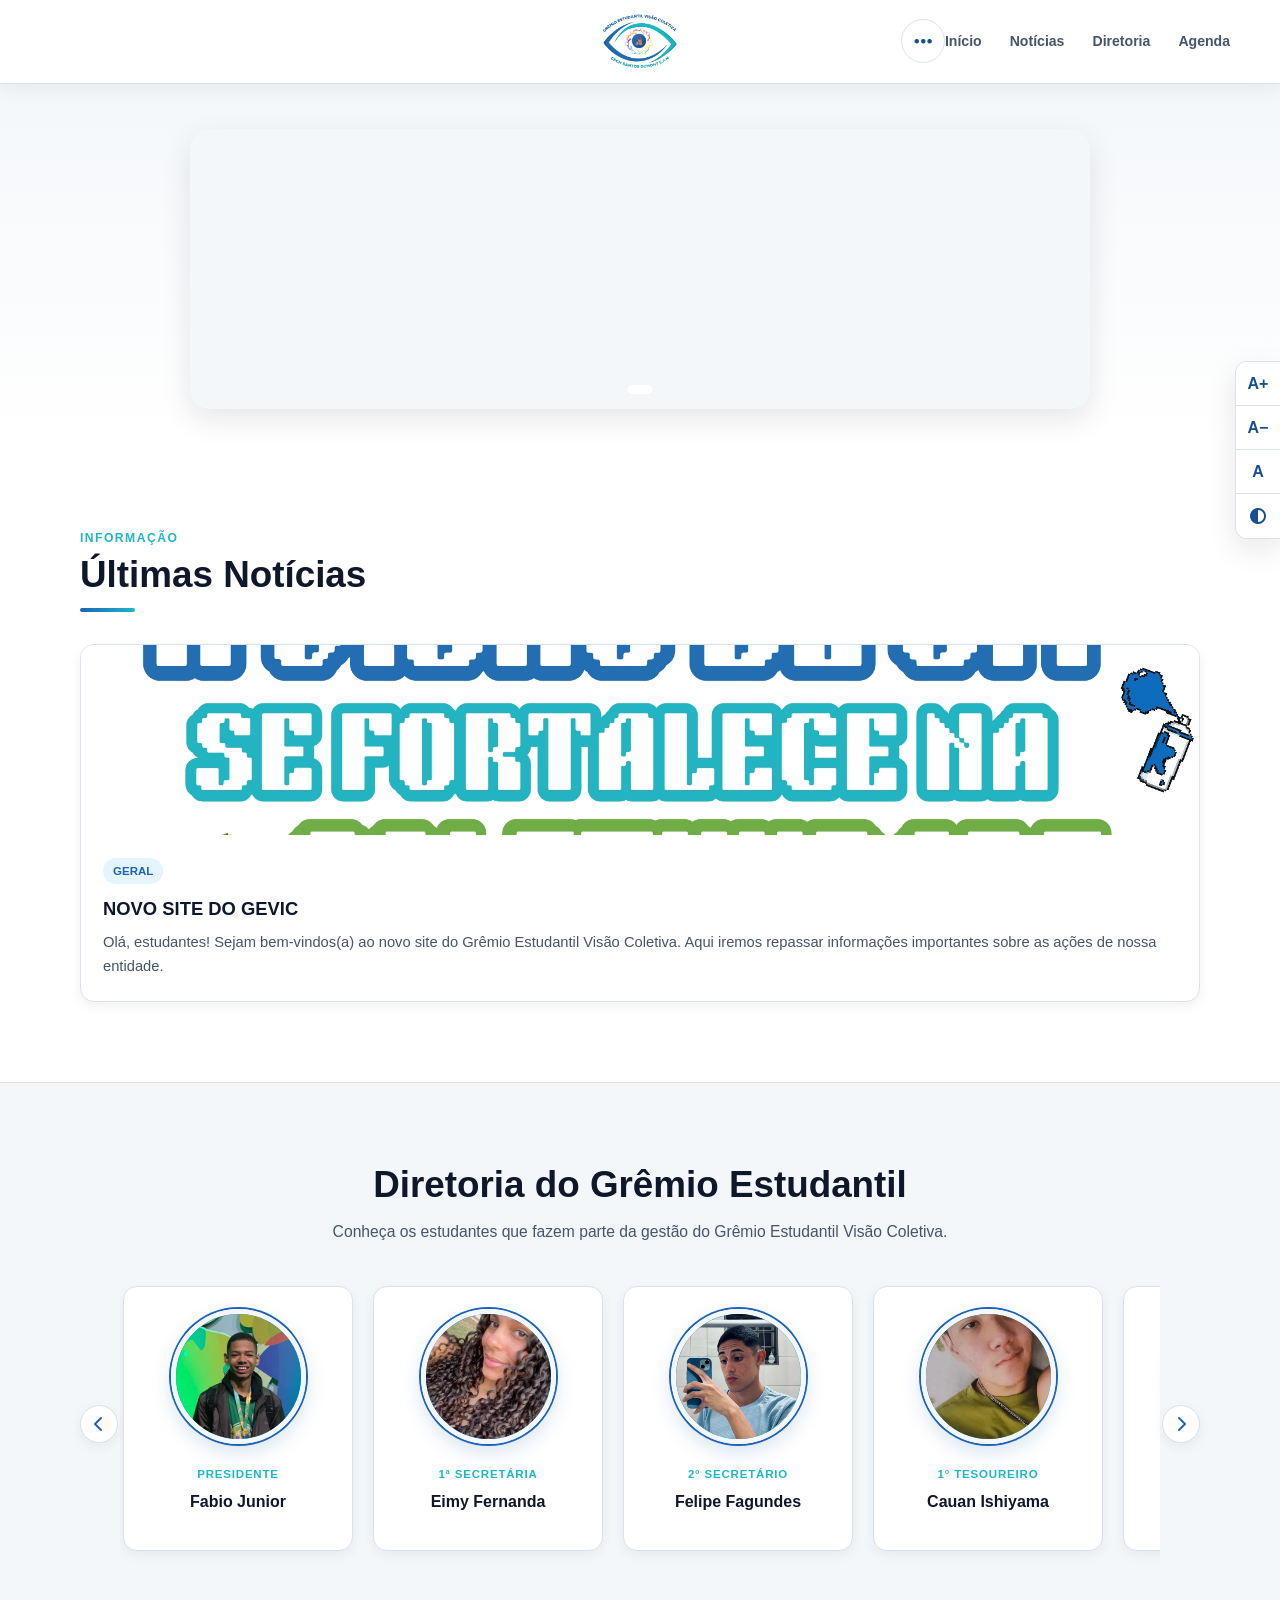
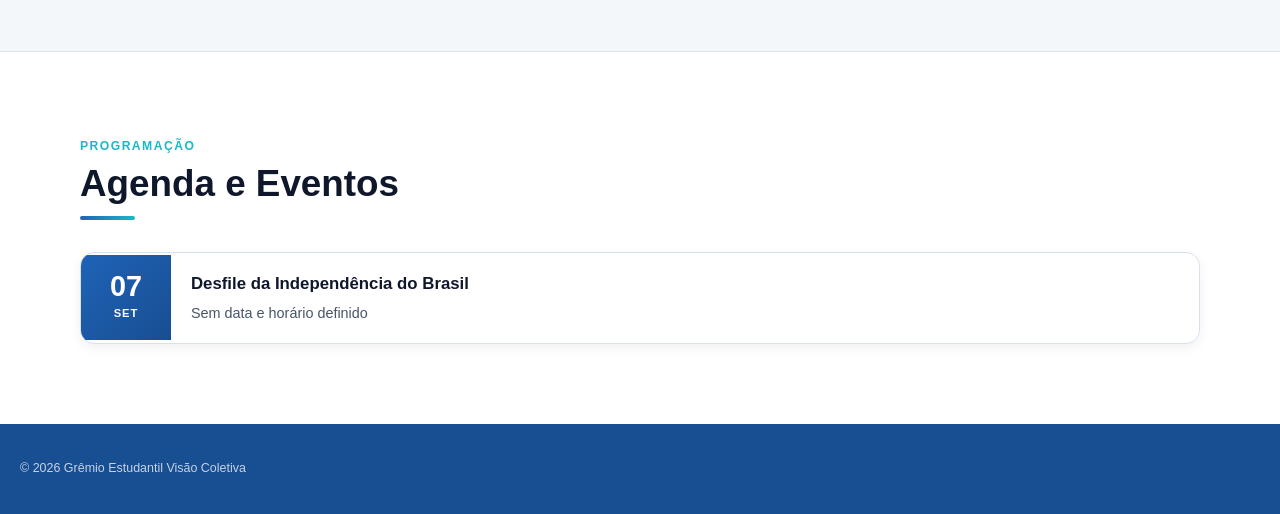
==== commit 78fab9d4: "kk" ====
--- a/index.html
+++ b/index.html
@@ -660,11 +660,11 @@
                         <div class="event-date">
 
                             <span class="day">
-                                11
+                                07
                             </span>
 
                             <span class="month">
-                                AGO
+                                SET
                             </span>
 
                         </div>
@@ -673,11 +673,11 @@
                         <div class="event-details">
 
                             <h3>
-                                JEPS Bom de Bola - Fase Municipal
+                                Desfile da Independência do Brasil
                             </h3>
 
                             <p>
-                                Estádio Municipal Olavo Daré, a partir das 8h30
+                                Sem data e horário definido
                             </p>
 
                         </div>
